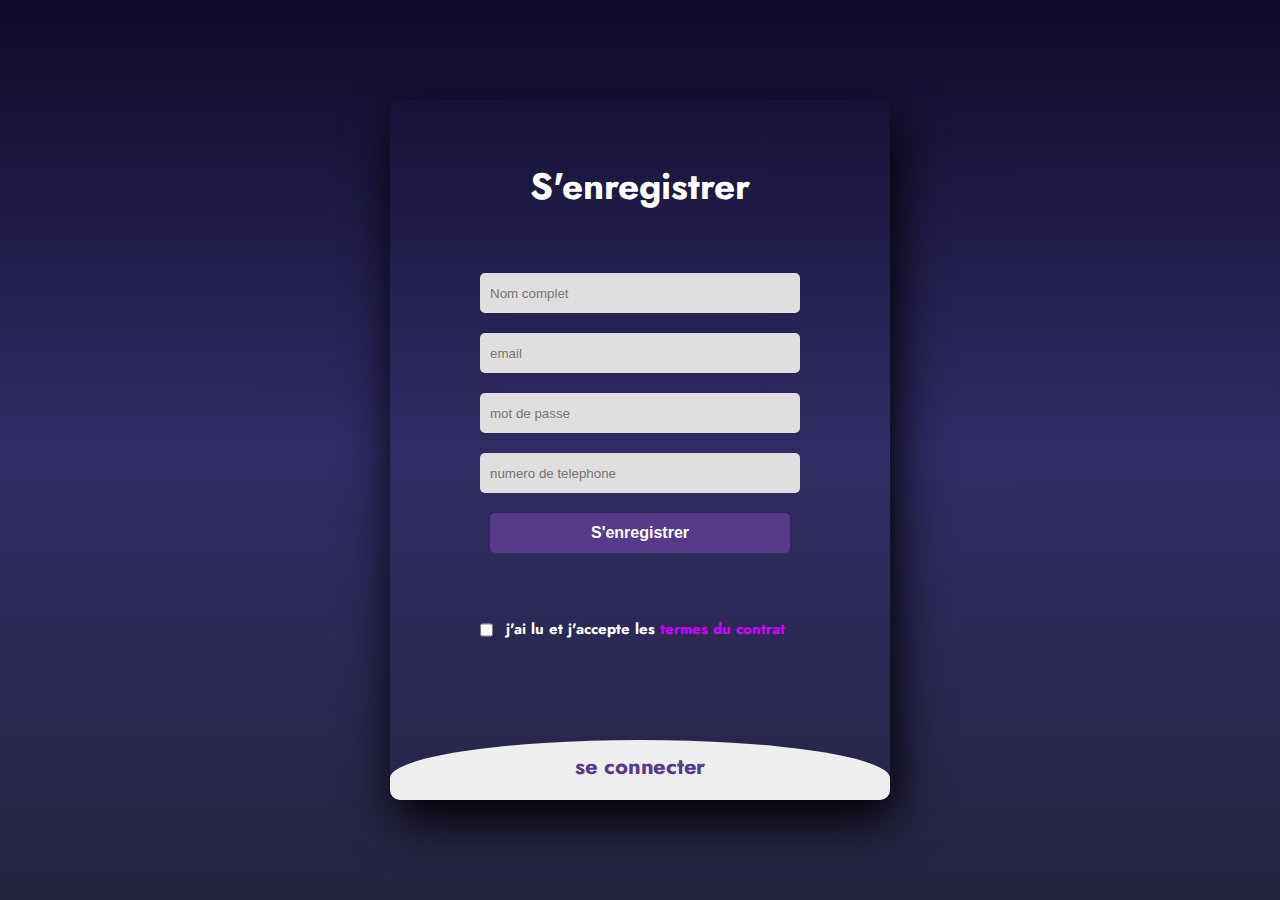
==== Formulaires.html @ 5faa130d "Projet_Gestion_Bank" ====
<!DOCTYPE html>
<html>
<head>
	<title>Slide Navbar</title>
	<link rel="stylesheet" type="text/css" href="slide navbar style.css">
<link href="https://fonts.googleapis.com/css2?family=Jost:wght@500&display=swap" rel="stylesheet">
</head>
<style>
	body{
	margin: 0;
	padding: 0;
	display: flex;
	justify-content: center;
	align-items: center;
	min-height: 100vh;
	font-family: 'Jost', sans-serif;
	background: linear-gradient(to bottom, #0f0c29, #302b63, #24243e);
}
.main{
	width: 500px;
	height: 700px;
	background: red;
	overflow: hidden;
	background: url("https://img.freepik.com/premium-vector/abstract-realistic-technology-particle-background_23-2148414765.jpg?w=740") no-repeat center/ cover;
	border-radius: 10px;
	box-shadow: 5px 20px 50px #000;
}
#chk{
	display: none;
}
.signup{
	position: relative;
	width:100%;
	height: 100%;
}
label{
	color: #fff;
	font-size: 2.3em;
	justify-content: center;
	display: flex;
	margin: 60px;
	font-weight: bold;
	cursor: pointer;
	transition: .5s ease-in-out;
}
input:nth-child(2),
input:nth-child(3),
input:nth-child(4),
input:nth-child(5){
	width: 60%;
	height: 20px;
	background: #e0dede;
	justify-content: center;
	display: flex;
	margin: 20px auto;
	padding: 10px;
	border: none;
	outline: none;
	border-radius: 5px;
}
button{
	width: 60%;
	height: 40px;
	margin: 10px auto;
	justify-content: center;
	display: block;
	color: #fff;
	background: #573b8a;
	font-size: 1em;
	font-weight: bold;
	margin-top: 20px;
	outline: none;
	border: none;
	border-radius: 5px;
	transition: .2s ease-in;
	cursor: pointer;
}
button:hover{
	background: #6d44b8;
}
.login{
	height: 460px;
	background: #eee;
	border-radius: 60% / 10%;
	transform: translateY(-180px);
	transition: .8s ease-in-out;
}
.login label{
	color: #573b8a;
	transform: scale(.6);
}



.signup .validation{
	display: flex;
}
.signup .validation input[type="checkbox"]{
	margin-left: 90px;
	margin-top: 50px;
	padding: 0;
}
.signup .validation label{
	font-size: 15px;
	margin: 10px;
	margin-top: 55px;
}
.signup .validation label a {
	text-decoration: none;
	color: #d400ff;
	margin-left: 5px;
}
#chk:checked ~ .login{
	transform: translateY(-700px);
}
#chk:checked ~ .login label{
	transform: scale(1);	
}
#chk:checked ~ .signup label{
	transform: scale(.6);
}

</style>
<body>
	<div class="main">  	
		<input type="checkbox" id="chk" aria-hidden="true">

			<div class="signup">
				<form>
					<label for="chk" aria-hidden="true">S'enregistrer</label>
					<input type="text" name="txt" placeholder="Nom complet" required="">
					<input type="password" name="pswd" placeholder="email" required="">
					<input type="password" name="pswd" placeholder="mot de passe" required="">
					<input type="Authentif" name="tel" placeholder="numero de telephone" required="">
					<button>S'enregistrer</button>
					<div class="validation">
						<input type="checkbox" name="terme" id="condi_uti" required="">
						<label for="condi_uti">j'ai lu et j'accepte les  <a href="#"> termes du contrat</a> </label>
					</div>
				</form>
			</div>    

			<div class="login">
				<form>
					<label for="chk" aria-hidden="true">se connecter</label>
					<input type="email" name="email" placeholder="Identifiant" required="">
					<input type="password" name="pswd" placeholder="mot de passe" required="">
					<button>se connecter</button>
				</form>
			</div>
	</div>
</body>
</html>
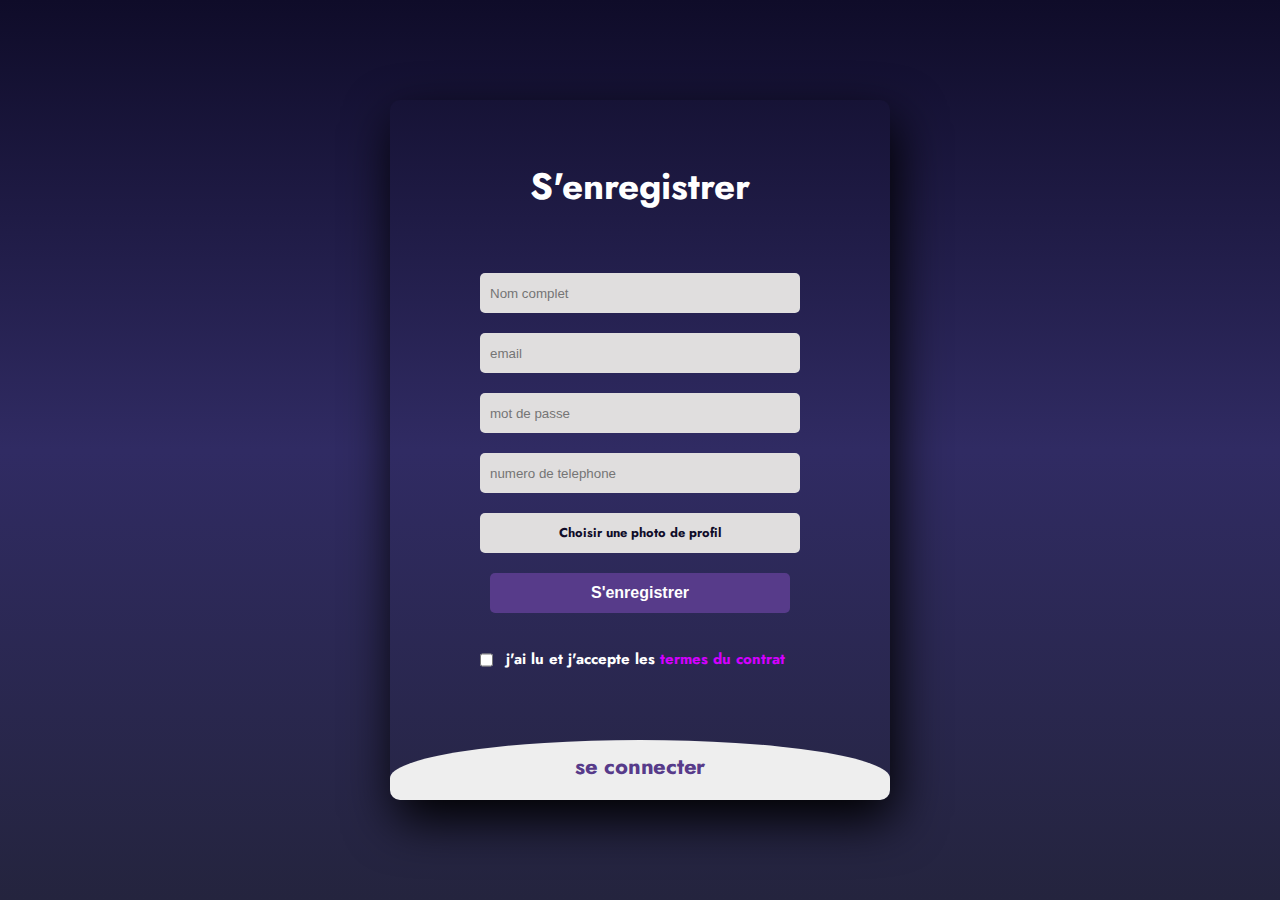
==== commit 274f671c: "Ajout des actions javascript" ====
--- a/Formulaires.html
+++ b/Formulaires.html
@@ -57,6 +57,7 @@
 	border: none;
 	outline: none;
 	border-radius: 5px;
+	color: #0f0c29;
 }
 button{
 	width: 60%;
@@ -89,11 +90,30 @@
 	color: #573b8a;
 	transform: scale(.6);
 }
-
-
+.terms{
+	margin-top: -10px;
+}
+.customFileBtn{
+	font-size: .8rem;
+	color: #0f0c29;
+	width: 60%;
+	height: 20px;
+	background: #e0dede;
+	justify-content: center;
+	display: flex;
+	margin: 20px auto;
+	padding: 10px;
+	border: none;
+	outline: none;
+	border-radius: 5px;
+}
+#select-image{
+	display: none;
+}
 
 .signup .validation{
 	display: flex;
+	margin-top: -30px;
 }
 .signup .validation input[type="checkbox"]{
 	margin-left: 90px;
@@ -132,10 +152,12 @@
 					<input type="password" name="pswd" placeholder="email" required="">
 					<input type="password" name="pswd" placeholder="mot de passe" required="">
 					<input type="Authentif" name="tel" placeholder="numero de telephone" required="">
+					<input type="file" name="" id="select-image">
+					<label for="select-image" class="customFileBtn">Choisir une photo de profil</label>
 					<button>S'enregistrer</button>
 					<div class="validation">
 						<input type="checkbox" name="terme" id="condi_uti" required="">
-						<label for="condi_uti">j'ai lu et j'accepte les  <a href="#"> termes du contrat</a> </label>
+						<label for="condi_uti" class="terms">j'ai lu et j'accepte les  <a href="#"> termes du contrat</a> </label>
 					</div>
 				</form>
 			</div>    
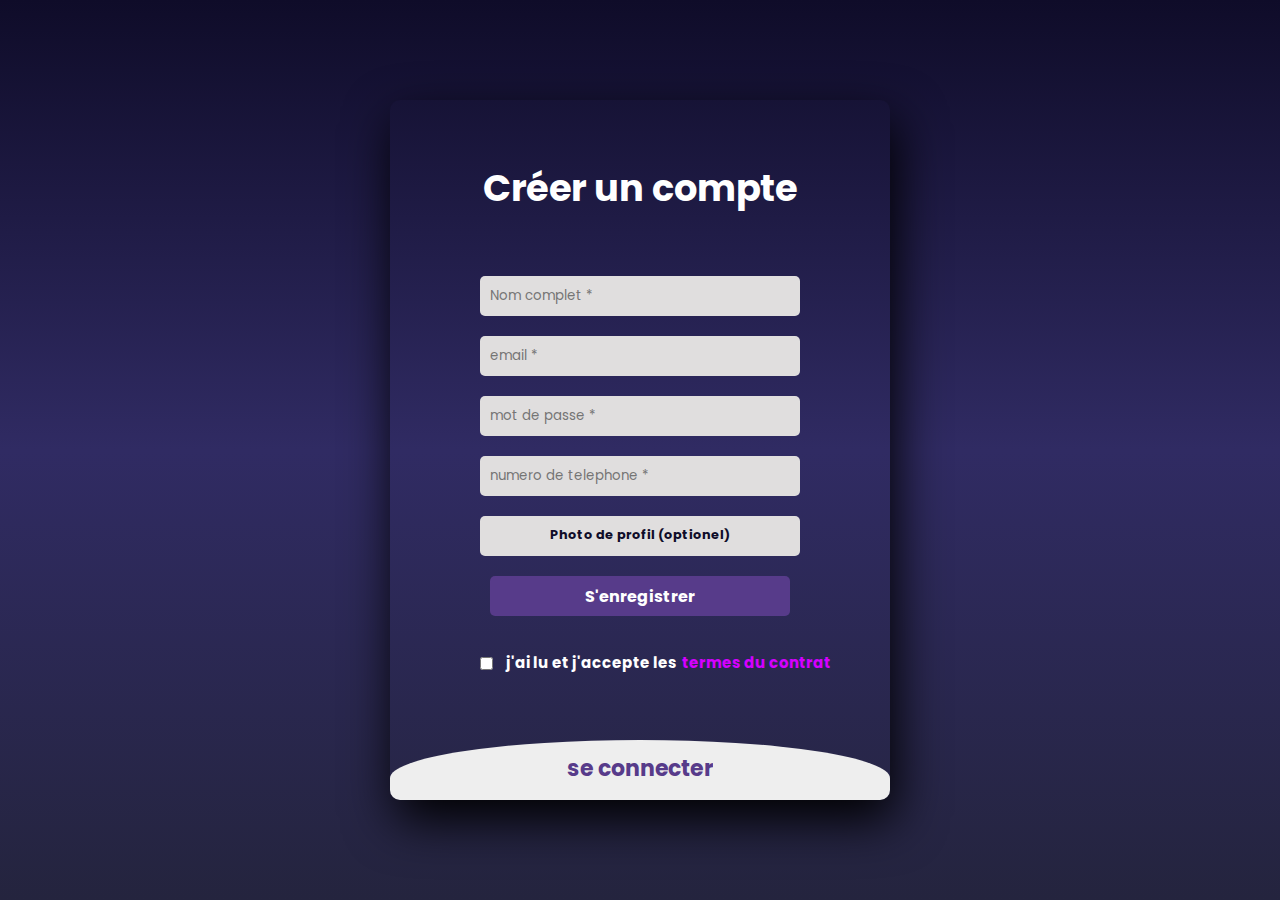
==== commit c80a89ab: "Ajout de la fonctionnalité dépôt et modifications secondaires" ====
--- a/Formulaires.html
+++ b/Formulaires.html
@@ -6,6 +6,11 @@
 <link href="https://fonts.googleapis.com/css2?family=Jost:wght@500&display=swap" rel="stylesheet">
 </head>
 <style>
+	/* ===== Google Font Import - Poppins ===== */
+@import url('https://fonts.googleapis.com/css2?family=Poppins:wght@200;300;400;500;600&display=swap');
+*{
+    font-family: 'Poppins', sans-serif;
+}
 	body{
 	margin: 0;
 	padding: 0;
@@ -147,16 +152,16 @@
 
 			<div class="signup">
 				<form>
-					<label for="chk" aria-hidden="true">S'enregistrer</label>
-					<input type="text" name="txt" placeholder="Nom complet" required="">
-					<input type="password" name="pswd" placeholder="email" required="">
-					<input type="password" name="pswd" placeholder="mot de passe" required="">
-					<input type="Authentif" name="tel" placeholder="numero de telephone" required="">
+					<label for="chk" aria-hidden="true">Créer un compte</label>
+					<input type="text" name="txt" placeholder="Nom complet *" required>
+					<input type="password" name="pswd" placeholder="email *" required>
+					<input type="password" name="pswd" placeholder="mot de passe *" required>
+					<input type="Authentif" name="tel" placeholder="numero de telephone *" required>
 					<input type="file" name="" id="select-image">
-					<label for="select-image" class="customFileBtn">Choisir une photo de profil</label>
+					<label for="select-image" class="customFileBtn">Photo de profil (optionel)</label>
 					<button>S'enregistrer</button>
 					<div class="validation">
-						<input type="checkbox" name="terme" id="condi_uti" required="">
+						<input type="checkbox" name="terme" id="condi_uti" required>
 						<label for="condi_uti" class="terms">j'ai lu et j'accepte les  <a href="#"> termes du contrat</a> </label>
 					</div>
 				</form>
@@ -165,8 +170,8 @@
 			<div class="login">
 				<form>
 					<label for="chk" aria-hidden="true">se connecter</label>
-					<input type="email" name="email" placeholder="Identifiant" required="">
-					<input type="password" name="pswd" placeholder="mot de passe" required="">
+					<input type="email" name="email" placeholder="Identifiant *" required>
+					<input type="password" name="pswd" placeholder="mot de passe *" required>
 					<button>se connecter</button>
 				</form>
 			</div>
